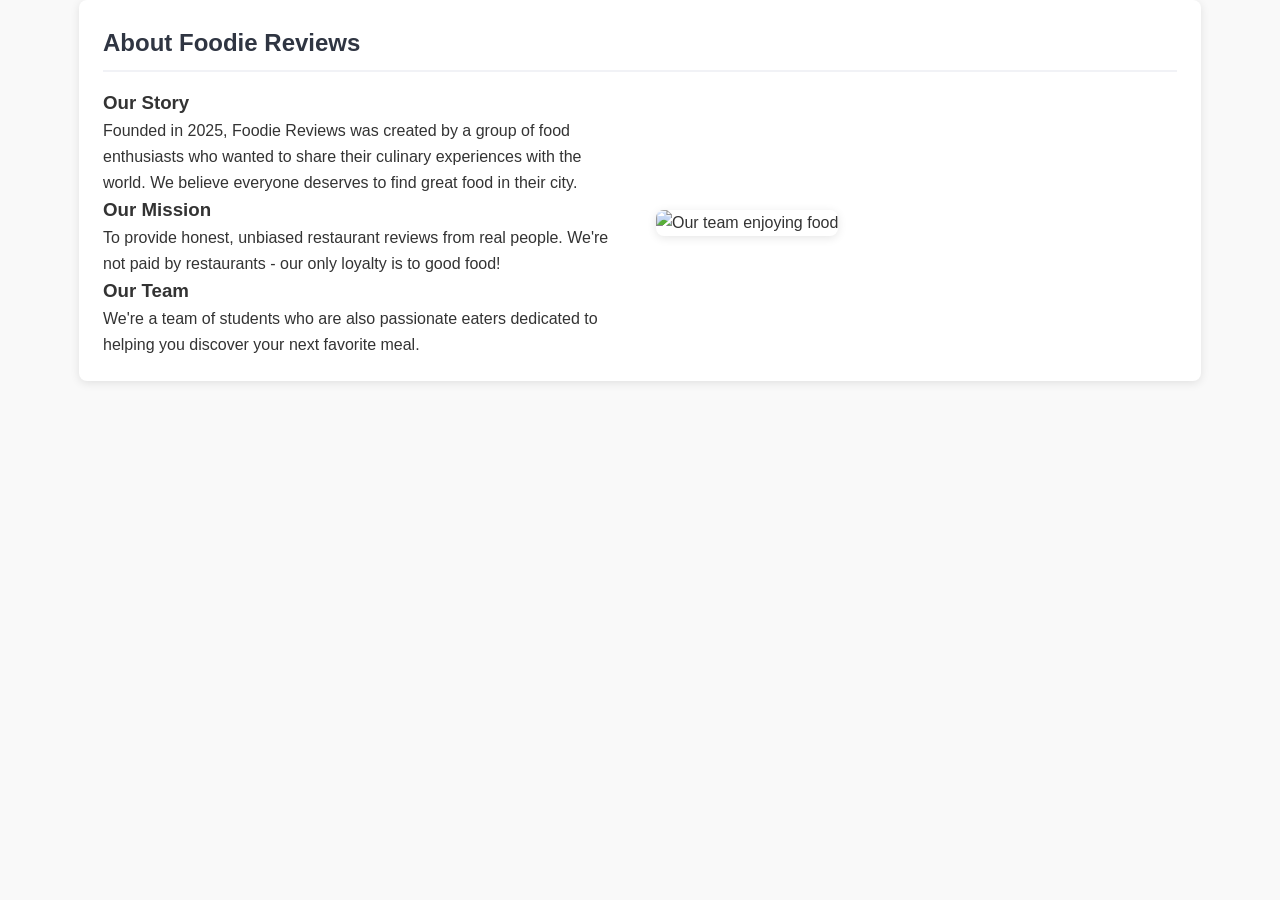
==== about.html @ b84b2e84 "Initial commit" ====
<!DOCTYPE html>
<html lang="en">
<head>
    <meta charset="UTF-8">
    <meta name="viewport" content="width=device-width, initial-scale=1.0">
    <title>About Us | Foodie Reviews</title>
    <link rel="stylesheet" href="styles.css">
    <link rel="stylesheet" href="https://cdnjs.cloudflare.com/ajax/libs/font-awesome/6.0.0-beta3/css/all.min.css">
</head>
<body>
    <!-- Same header/nav as index.html -->
    
    <main class="container">
        <section class="about">
            <h2>About Foodie Reviews</h2>
            <div class="about-content">
                <div class="about-text">
                    <h3>Our Story</h3>
                    <p>Founded in 2025, Foodie Reviews was created by a group of food enthusiasts who wanted to share their culinary experiences with the world. We believe everyone deserves to find great food in their city.</p>
                    
                    <h3>Our Mission</h3>
                    <p>To provide honest, unbiased restaurant reviews from real people. We're not paid by restaurants - our only loyalty is to good food!</p>
                    
                    <h3>Our Team</h3>
                    <p>We're a team of students who are also passionate eaters dedicated to helping you discover your next favorite meal.</p>
                </div>
                <div class="about-image">
                    <img src="https://images.unsplash.com/photo-1606787366850-de6330128bfc?ixlib=rb-1.2.1&auto=format&fit=crop&w=1350&q=80" alt="Our team enjoying food">
                </div>
            </div>
        </section>
    </main>

    <!-- Same footer as index.html -->
    <script src="script.js"></script>
</body>
</html>
---- styles.css ----
/* Global Styles */
:root {
    --primary-color: #ff6b6b;
    --secondary-color: #ffa502;
    --dark-color: #2f3542;
    --light-color: #f1f2f6;
    --success-color: #2ed573;
}

* {
    margin: 0;
    padding: 0;
    box-sizing: border-box;
}

body {
    font-family: 'Segoe UI', Tahoma, Geneva, Verdana, sans-serif;
    line-height: 1.6;
    color: #333;
    background-color: #f9f9f9;
}

.container {
    width: 90%;
    max-width: 1200px;
    margin: 0 auto;
    padding: 0 15px;
}

a {
    text-decoration: none;
    color: inherit;
}

/* Header Styles */
header {
    background: linear-gradient(rgba(0, 0, 0, 0.7), rgba(0, 0, 0, 0.7)), url('https://images.unsplash.com/photo-1504674900247-0877df9cc836');
    background-size: cover;
    background-position: center;
    color: white;
    padding: 2rem 0;
    text-align: center;
}

header h1 {
    font-size: 2.5rem;
    margin-bottom: 0.5rem;
}

header h1 a {
    color: white;
}

header p {
    font-size: 1.2rem;
    opacity: 0.9;
}

/* Navigation Styles */
nav {
    background-color: var(--dark-color);
    color: white;
    padding: 1rem 0;
    position: sticky;
    top: 0;
    z-index: 100;
}

nav ul {
    display: flex;
    list-style: none;
    margin-bottom: 1rem;
    align-items: center;
    flex-wrap: wrap;
}

nav ul li {
    margin-right: 1.5rem;
    margin-bottom: 0.5rem;
}

nav ul li a {
    padding: 0.5rem 0;
    transition: color 0.3s;
}

nav ul li a:hover, nav ul li a.active {
    color: var(--primary-color);
}

.login-btn {
    background: var(--primary-color);
    color: white;
    padding: 0.5rem 1rem;
    border-radius: 4px;
    transition: background 0.3s;
}

.login-btn:hover {
    background: #ff5252;
}

.search-container {
    display: flex;
    margin-bottom: 1rem;
}

.search-container input {
    flex: 1;
    padding: 0.5rem;
    border: none;
    border-radius: 4px 0 0 4px;
}

.search-container button {
    background-color: var(--primary-color);
    color: white;
    border: none;
    padding: 0 1rem;
    border-radius: 0 4px 4px 0;
    cursor: pointer;
    transition: background-color 0.3s;
}

.search-container button:hover {
    background-color: #ff5252;
}

/* Main Content Styles */
main {
    padding: 2rem 0;
}

section {
    margin-bottom: 2rem;
    background-color: white;
    padding: 1.5rem;
    border-radius: 8px;
    box-shadow: 0 2px 10px rgba(0, 0, 0, 0.1);
}

h2 {
    margin-bottom: 1rem;
    color: var(--dark-color);
    border-bottom: 2px solid var(--light-color);
    padding-bottom: 0.5rem;
}

.subtitle {
    color: #666;
    margin-bottom: 1.5rem;
    font-size: 1rem;
}

/* Restaurant List Styles */
.restaurant-list {
    display: grid;
    grid-template-columns: repeat(auto-fill, minmax(300px, 1fr));
    gap: 1.5rem;
}

.restaurant-card {
    border: 1px solid #eee;
    border-radius: 8px;
    overflow: hidden;
    transition: transform 0.3s, box-shadow 0.3s;
}

.restaurant-card:hover {
    transform: translateY(-5px);
    box-shadow: 0 5px 15px rgba(0, 0, 0, 0.1);
}

.restaurant-image {
    height: 180px;
    background-size: cover;
    background-position: center;
}

.restaurant-info {
    padding: 1rem;
}

.restaurant-info h3 {
    margin-bottom: 0.5rem;
    color: var(--dark-color);
}

.meta-info {
    display: flex;
    gap: 0.5rem;
    flex-wrap: wrap;
    margin-bottom: 0.5rem;
}

.cuisine-type {
    display: inline-block;
    background-color: var(--light-color);
    color: var(--dark-color);
    padding: 0.25rem 0.5rem;
    border-radius: 4px;
    font-size: 0.8rem;
}

.price-range {
    font-weight: bold;
    color: var(--dark-color);
}

.top-rated-badge {
    background: var(--secondary-color);
    color: white;
    padding: 0.25rem 0.5rem;
    border-radius: 4px;
    font-size: 0.8rem;
    display: inline-flex;
    align-items: center;
    gap: 0.25rem;
}

.rating {
    color: var(--secondary-color);
    margin-bottom: 0.5rem;
    display: flex;
    align-items: center;
}

.rating .filled {
    color: var(--secondary-color);
}

.rating-text {
    margin-left: 0.5rem;
    font-size: 0.9rem;
    color: #666;
}

.review-excerpt {
    font-size: 0.9rem;
    color: #666;
    margin-bottom: 1rem;
    font-style: italic;
}

.view-more {
    display: inline-block;
    color: var(--primary-color);
    font-weight: bold;
    font-size: 0.9rem;
    transition: color 0.3s;
}

.view-more:hover {
    color: #ff5252;
}

/* Filter Styles */
.filter-options {
    display: flex;
    gap: 1rem;
    margin-bottom: 1.5rem;
    flex-wrap: wrap;
}

.filter-options select {
    padding: 0.5rem;
    border: 1px solid #ddd;
    border-radius: 4px;
    background-color: white;
    cursor: pointer;
    min-width: 150px;
}

/* Form Styles */
.form-group {
    margin-bottom: 1rem;
}

.form-group label {
    display: block;
    margin-bottom: 0.5rem;
    font-weight: bold;
}

.form-group input,
.form-group select,
.form-group textarea {
    width: 100%;
    padding: 0.5rem;
    border: 1px solid #ddd;
    border-radius: 4px;
    font-family: inherit;
}

.star-rating {
    margin: 0.5rem 0;
    display: flex;
    gap: 0.25rem;
}

.star-rating i {
    font-size: 1.5rem;
    color: #ddd;
    cursor: pointer;
    transition: color 0.2s;
}

.star-rating i:hover, .star-rating i.filled {
    color: var(--secondary-color);
}

button[type="submit"] {
    background-color: var(--primary-color);
    color: white;
    border: none;
    padding: 0.75rem 1.5rem;
    border-radius: 4px;
    cursor: pointer;
    font-size: 1rem;
    transition: background-color 0.3s;
}

button[type="submit"]:hover {
    background-color: #ff5252;
}

/* About Page Styles */
.about-content {
    display: block;
}

.about-image {
    margin-top: 2rem;
}

.about-image img {
    width: 100%;
    max-width: 100%;
    height: auto;
    border-radius: 8px;
    box-shadow: 0 2px 10px rgba(0, 0, 0, 0.1);
    object-fit: contain;
}

@media (min-width: 768px) {
    .about-content {
        display: grid;
        grid-template-columns: 1fr 1fr;
        gap: 2rem;
        align-items: center;
    }
    
    .about-image {
        margin-top: 0;
    }
    
    .about-image img {
        max-height: 400px;
        width: 100%;
        object-fit: cover;
    }
}

/* Contact Page Styles */
.contact-form {
    max-width: 600px;
    margin: 0 auto;
}

.contact-info {
    margin-top: 2rem;
}

.contact-info h3 {
    margin: 1.5rem 0 0.5rem;
    color: var(--dark-color);
}

.contact-info p {
    margin-bottom: 0.5rem;
}

.contact-info i {
    color: var(--primary-color);
    margin-right: 0.5rem;
}

/* No Results Styles */
.no-results {
    text-align: center;
    padding: 2rem;
    color: #666;
    grid-column: 1 / -1;
}

/* Footer Styles */
footer {
    background-color: var(--dark-color);
    color: white;
    padding: 2rem 0;
    text-align: center;
}

/* Auth Styles */
.auth-form {
    max-width: 500px;
    margin: 2rem auto;
    background: white;
    padding: 2rem;
    border-radius: 8px;
    box-shadow: 0 2px 10px rgba(0, 0, 0, 0.1);
}

.auth-tabs {
    display: flex;
    margin-bottom: 1.5rem;
    border-bottom: 1px solid #eee;
}

.tab-btn {
    padding: 0.75rem 1.5rem;
    background: none;
    border: none;
    cursor: pointer;
    font-size: 1rem;
    font-weight: bold;
    color: #666;
    position: relative;
}

.tab-btn.active {
    color: var(--primary-color);
}

.tab-btn.active::after {
    content: '';
    position: absolute;
    bottom: -1px;
    left: 0;
    width: 100%;
    height: 2px;
    background: var(--primary-color);
}

.auth-form-content {
    display: none;
}

.auth-form-content.active {
    display: block;
}

.auth-btn {
    width: 100%;
    padding: 0.75rem;
    background: var(--primary-color);
    color: white;
    border: none;
    border-radius: 4px;
    font-size: 1rem;
    cursor: pointer;
    transition: background 0.3s;
}

.auth-btn:hover {
    background: #ff5252;
}

.auth-link {
    text-align: center;
    margin-top: 1rem;
    color: #666;
}

.auth-link a {
    color: var(--primary-color);
}

/* Responsive Styles */
@media (max-width: 768px) {
    nav ul {
        flex-direction: column;
    }
    
    .restaurant-list {
        grid-template-columns: 1fr;
    }
    
    .filter-options {
        flex-direction: column;
    }
    
    .search-container {
        margin-top: 1rem;
    }
}
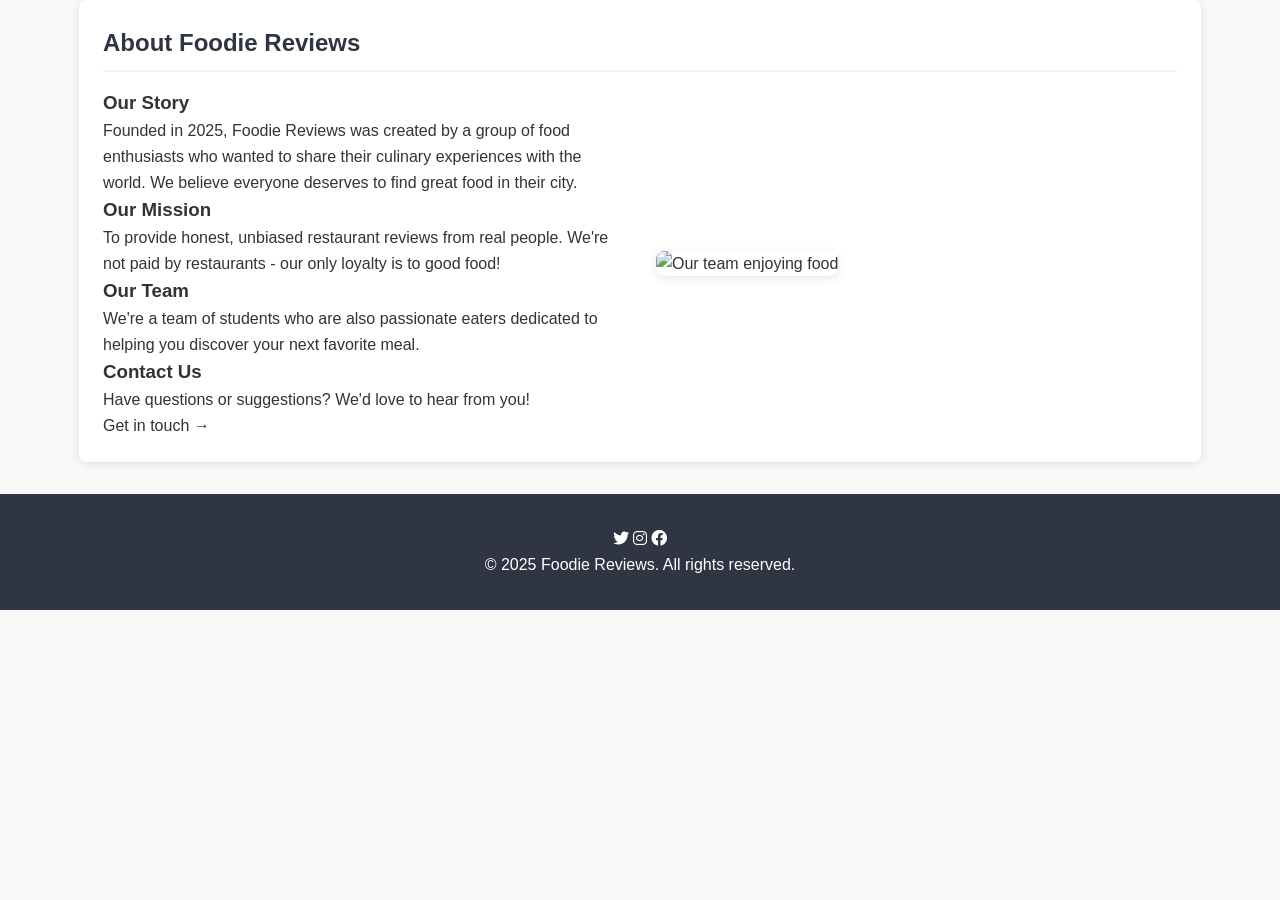
==== commit fc204763: "Update about.html" ====
--- a/about.html
+++ b/about.html
@@ -23,6 +23,11 @@
                     
                     <h3>Our Team</h3>
                     <p>We're a team of students who are also passionate eaters dedicated to helping you discover your next favorite meal.</p>
+                    
+                    <!-- Added Contact Section -->
+                    <h3>Contact Us</h3>
+                    <p>Have questions or suggestions? We'd love to hear from you!</p>
+                    <a href="contact.html" class="contact-link">Get in touch →</a>
                 </div>
                 <div class="about-image">
                     <img src="https://images.unsplash.com/photo-1606787366850-de6330128bfc?ixlib=rb-1.2.1&auto=format&fit=crop&w=1350&q=80" alt="Our team enjoying food">
@@ -31,7 +36,18 @@
         </section>
     </main>
 
-    <!-- Same footer as index.html -->
+    <footer>
+        <div class="footer-content">
+            <div class="social-links">
+                <a href="https://twitter.com/foodiereviews" aria-label="Twitter"><i class="fab fa-twitter"></i></a>
+                <a href="https://instagram.com/foodiereviews" aria-label="Instagram"><i class="fab fa-instagram"></i></a>
+                <a href="https://facebook.com/foodiereviews" aria-label="Facebook"><i class="fab fa-facebook"></i></a>
+            </div>
+
+            <p>&copy; 2025 Foodie Reviews. All rights reserved.</p>
+        </div>
+    </footer>
+
     <script src="script.js"></script>
 </body>
-</html>+</html>
